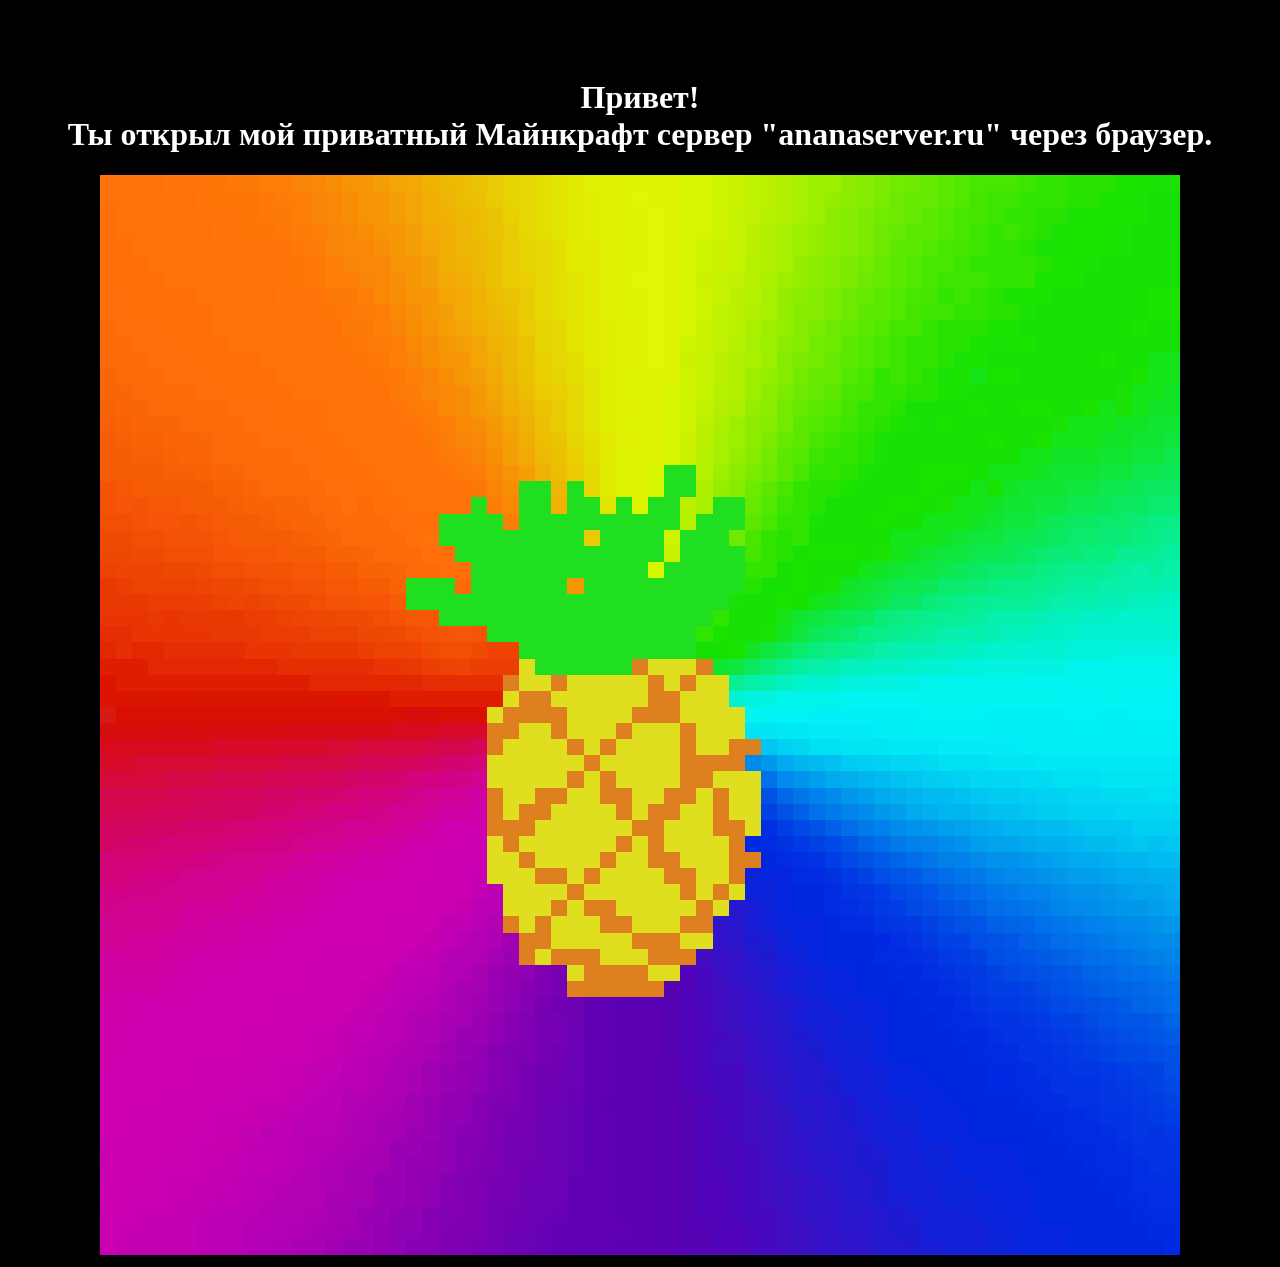
==== 2.html @ fc4a8926 "Add files via upload" ====
<!DOCTYPE html>
<html lang="ru">
<head>
    <meta charset="UTF-8">
    <title>ananaserver.ru</title>
</head>

<body style="text-align: center; padding-top: 50px; background-color: #000000;">
    <h1 style="color: #ffffff;">Привет!<br>Ты открыл мой приватный Майнкрафт сервер "ananaserver.ru" через браузер.</h1>
<img src="67.gif" class="pixel-img full-screen-gif" alt="67" style="image-rendering: pixelated; width="1080"; height="1080";>

</body>

<audio loop autoplay>
  <source src="Hypnodance.mp3" type="audio/mpeg">
</audio>

<script>
  // Ждём первого клика (или касания на телефоне) в любом месте
  document.addEventListener('click', function() {
    const audio = document.getElementById('bg-music');
    audio.play().catch(err => console.log('Не удалось:', err));
  }, { once: true }); // один раз — и хватит
</script>
</html>
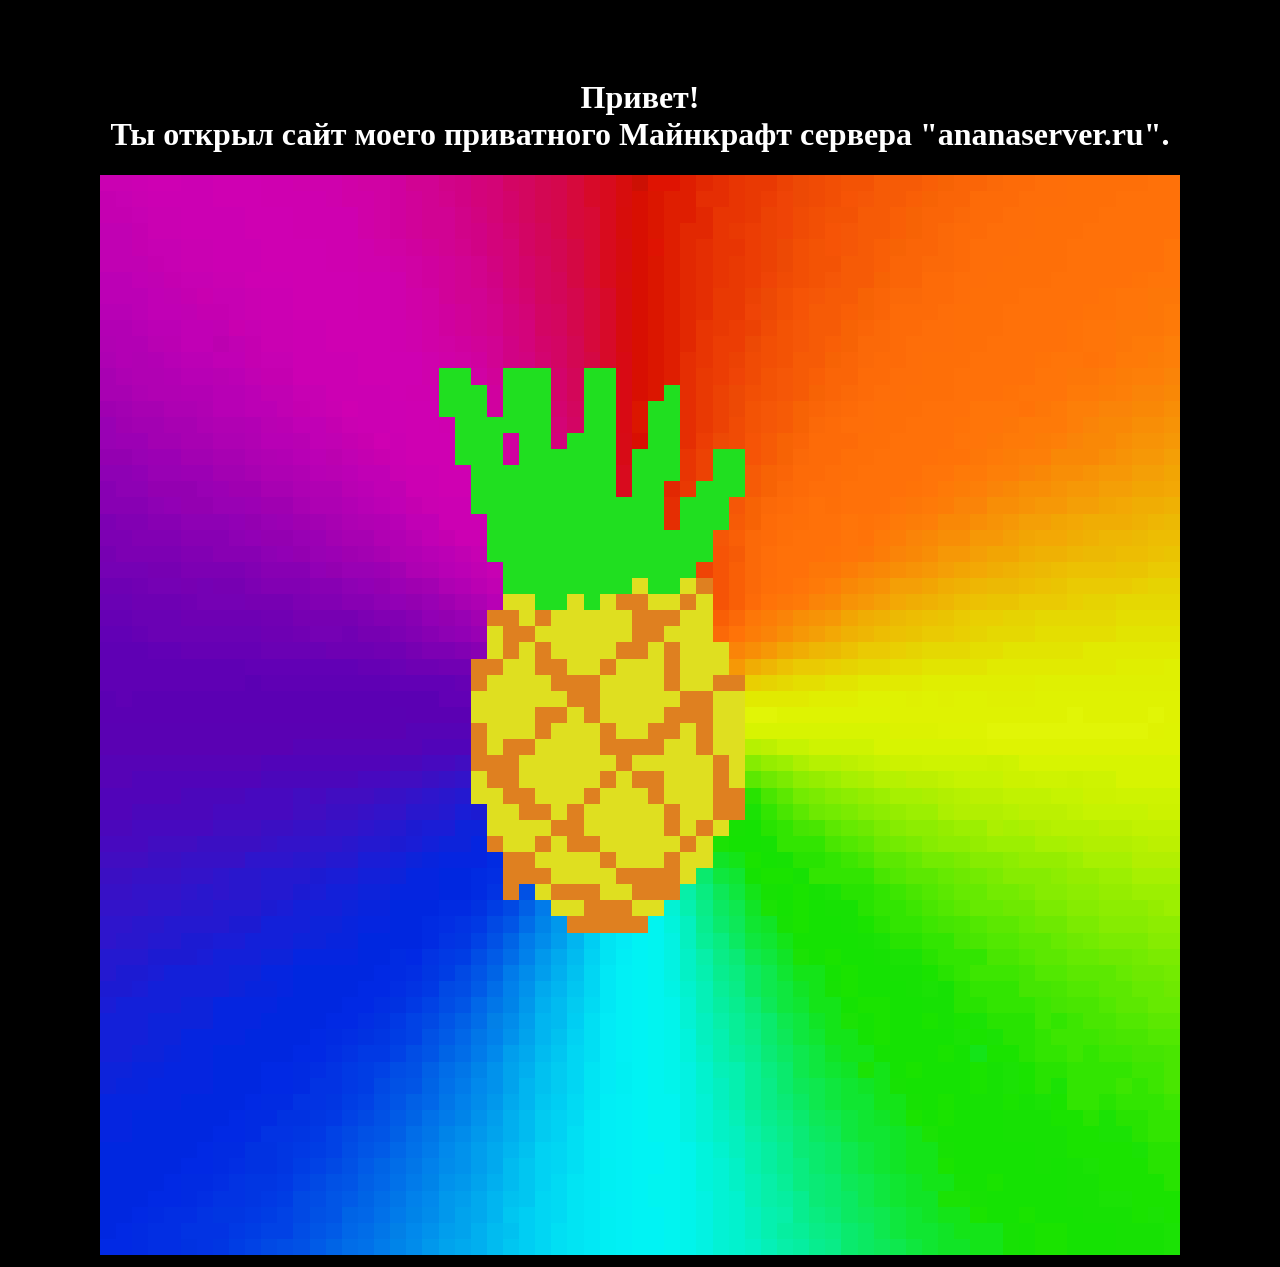
==== commit 74db4dfe: "Update 2.html" ====
--- a/2.html
+++ b/2.html
@@ -6,7 +6,7 @@
 </head>
 
 <body style="text-align: center; padding-top: 50px; background-color: #000000;">
-    <h1 style="color: #ffffff;">Привет!<br>Ты открыл мой приватный Майнкрафт сервер "ananaserver.ru" через браузер.</h1>
+    <h1 style="color: #ffffff;">Привет!<br>Ты открыл сайт моего приватного Майнкрафт сервера "ananaserver.ru".</h1>
 <img src="67.gif" class="pixel-img full-screen-gif" alt="67" style="image-rendering: pixelated; width="1080"; height="1080";>
 
 </body>
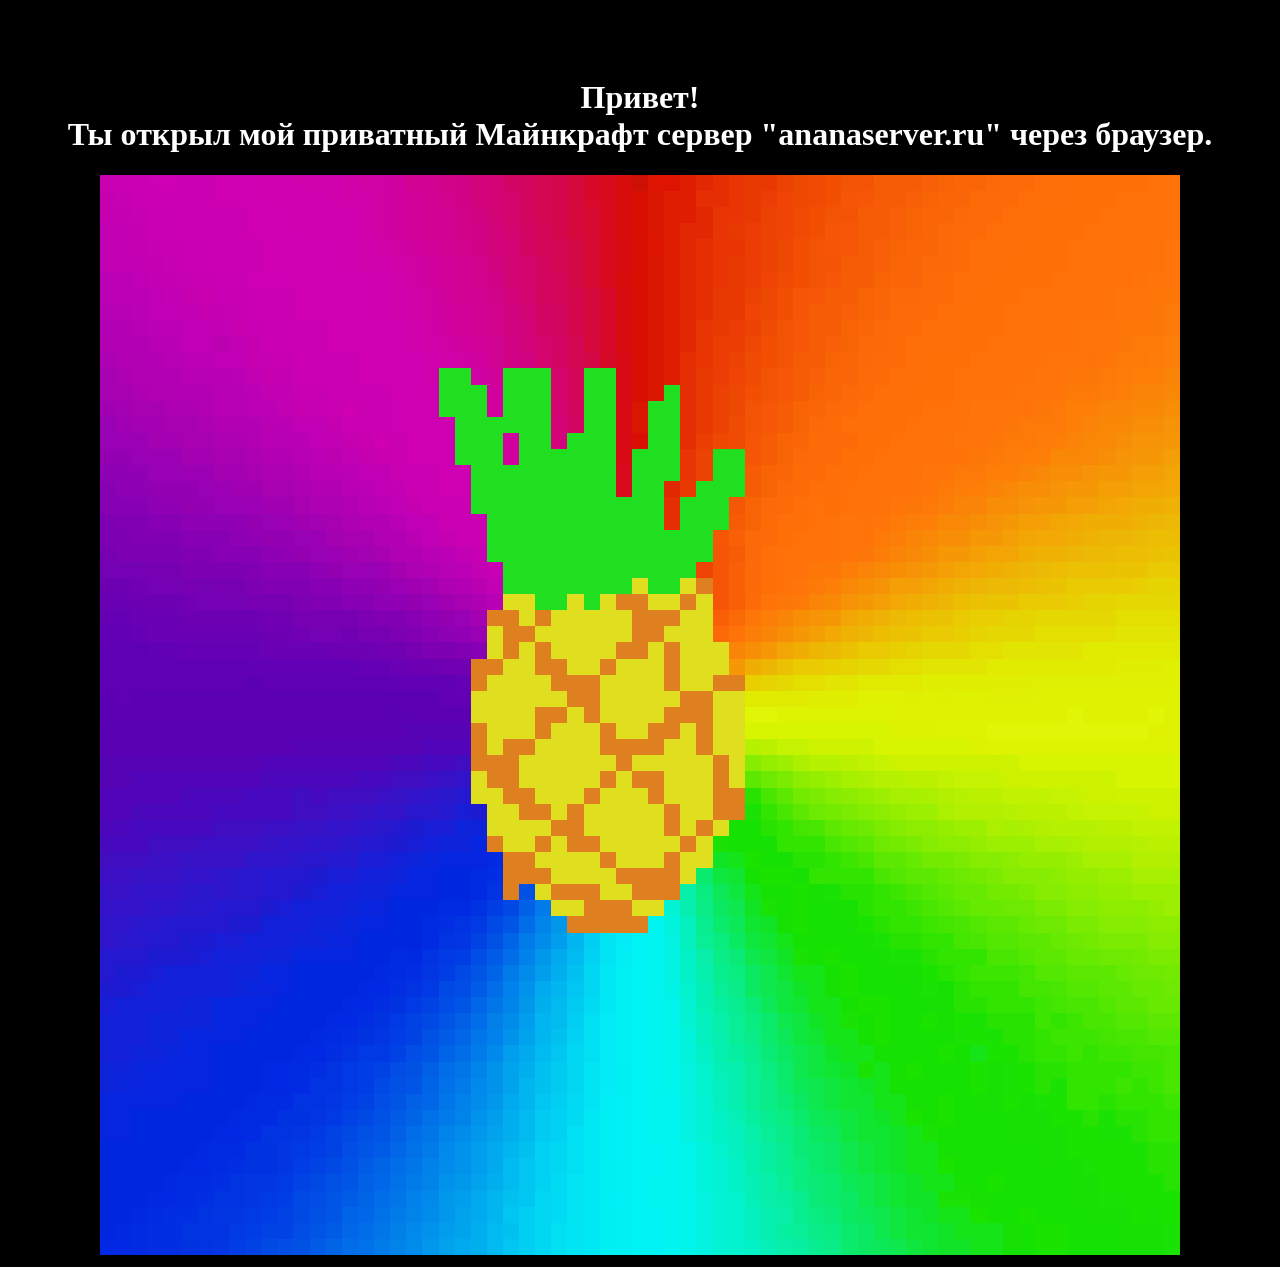
==== commit fde7c102: "Add files via upload" ====
--- a/2.html
+++ b/2.html
@@ -6,7 +6,7 @@
 </head>
 
 <body style="text-align: center; padding-top: 50px; background-color: #000000;">
-    <h1 style="color: #ffffff;">Привет!<br>Ты открыл сайт моего приватного Майнкрафт сервера "ananaserver.ru".</h1>
+    <h1 style="color: #ffffff;">Привет!<br>Ты открыл мой приватный Майнкрафт сервер "ananaserver.ru" через браузер.</h1>
 <img src="67.gif" class="pixel-img full-screen-gif" alt="67" style="image-rendering: pixelated; width="1080"; height="1080";>
 
 </body>
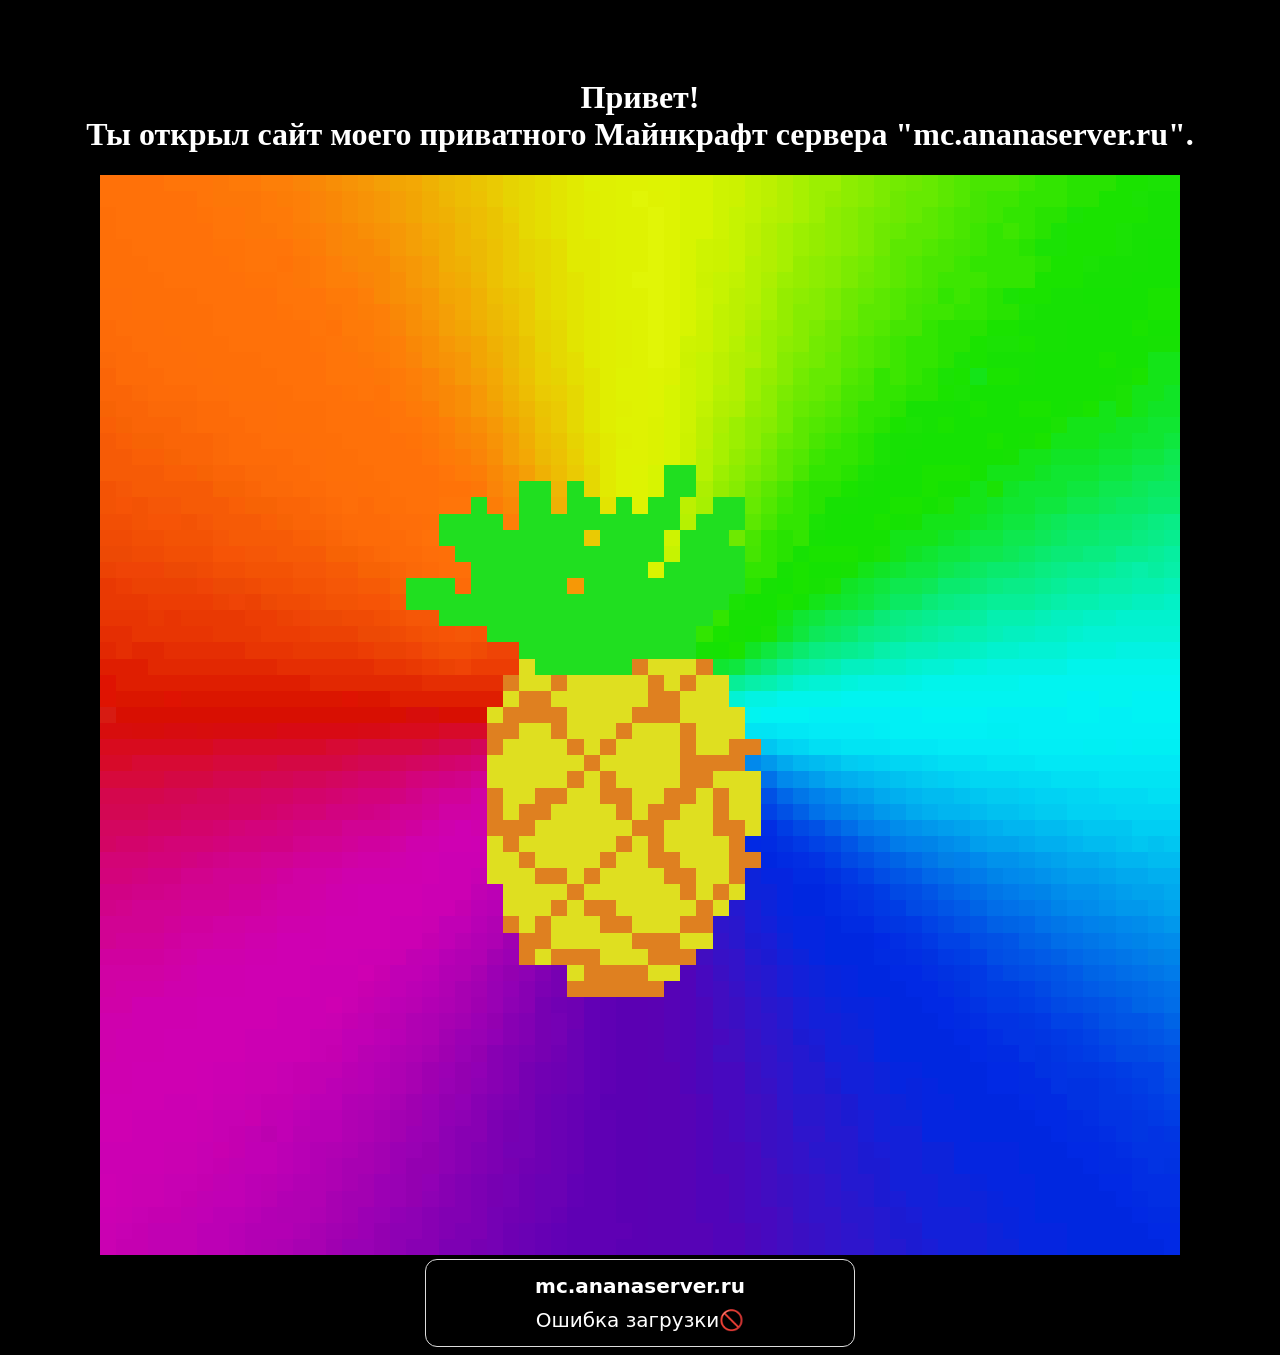
==== commit cfc74cc2: "Add files via upload" ====
--- a/2.html
+++ b/2.html
@@ -6,7 +6,7 @@
 </head>
 
 <body style="text-align: center; padding-top: 50px; background-color: #000000;">
-    <h1 style="color: #ffffff;">Привет!<br>Ты открыл мой приватный Майнкрафт сервер "ananaserver.ru" через браузер.</h1>
+    <h1 style="color: #ffffff;">Привет!<br>Ты открыл сайт моего приватного Майнкрафт сервера "mc.ananaserver.ru".</h1>
 <img src="67.gif" class="pixel-img full-screen-gif" alt="67" style="image-rendering: pixelated; width="1080"; height="1080";>
 
 </body>
@@ -15,11 +15,36 @@
   <source src="Hypnodance.mp3" type="audio/mpeg">
 </audio>
 
+
+
+
+
+<div id="mc-widget" style="font:20px/1.4 system-ui,sans-serif;padding:12px 14px;border:1px solid #ddd;border-radius:12px;color:#fff;display:inline-block;min-width:400px">
+  <div style="font-weight:600;margin-bottom:6px">mc.ananaserver.ru</div>
+  <div id="mc-status">Загрузка…</div>
+  <div id="mc-players"></div>
+</div>
+
 <script>
-  // Ждём первого клика (или касания на телефоне) в любом месте
-  document.addEventListener('click', function() {
-    const audio = document.getElementById('bg-music');
-    audio.play().catch(err => console.log('Не удалось:', err));
-  }, { once: true }); // один раз — и хватит
+(async () => {
+  const statusEl = document.getElementById('mc-status');
+  const playersEl = document.getElementById('mc-players');
+
+  try {
+    const res = await fetch('https://api.mcstatus.io/v2/status/java/mc.ananaserver.ru');
+    const data = await res.json();
+
+    if (data.online) {
+      statusEl.textContent = 'Сервер онлайн🟢 ';
+      playersEl.textContent = `${data.players?.online ?? 0} / ${data.players?.max ?? 0} игроков`;
+    } else {
+      statusEl.textContent = 'Сервер офлайн🔴 ';
+      playersEl.textContent = '';
+    }
+  } catch (e) {
+    statusEl.textContent = 'Ошибка загрузки🚫 ';
+    playersEl.textContent = '';
+  }
+})();
 </script>
 </html>
